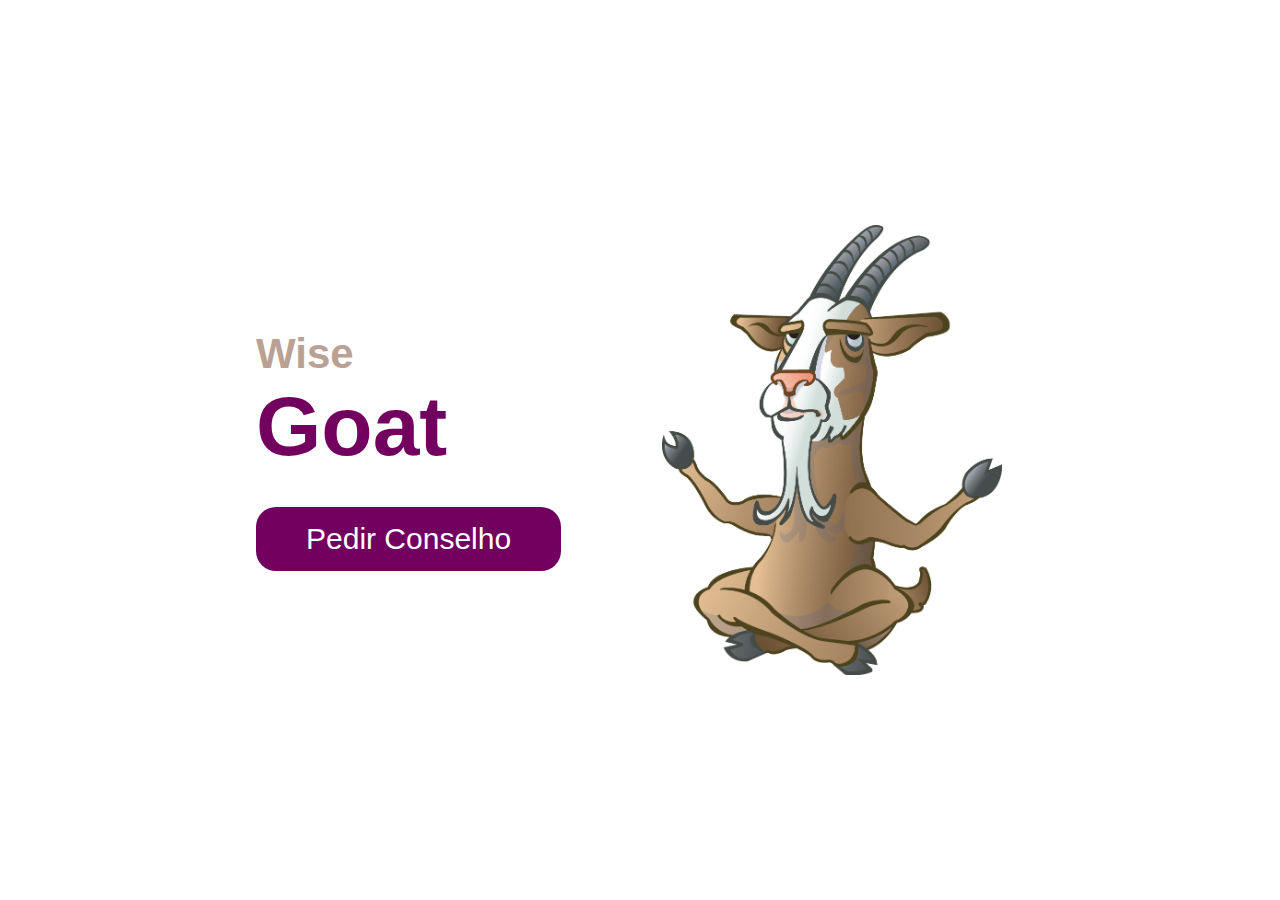
==== index.html @ f7ca5ea4 "first commit: basic layout" ====
<!DOCTYPE html>
<html lang="en">
<head>
    <meta charset="UTF-8">
    <meta http-equiv="X-UA-Compatible" content="IE=edge">
    <meta name="viewport" content="width=device-width, initial-scale=1.0">
    <title>Wise Goat</title>
    <link rel="stylesheet" href="style.css">
</head>
<body>
    <div class="wrapper">
        <div class="title">
            <h3>Wise</h3>
            <h1>Goat</h1>
            <br>
            <br>
            <a href="">Pedir Conselho</a>
        </div>
        <div class="goat">
            <img src="./assets/bodezinho.png" alt="">
        </div>
    </div>
</body>
</html>
---- style.css ----
* {
    padding: 0;
    margin: 0;
    box-sizing: border-box;
    text-decoration: none;
    font-size: 14px;
    font-family:Arial, Helvetica, sans-serif;
}

body {
    width: 100%;
    display: flex;
    justify-content: center;
}

.wrapper{
    display: flex;
    align-items: center;
    width: 60%;
    height: 100vh;
    justify-content: center;
}

.title{
    display: flex;
    align-items: flex-start;
    width: 50%;
    flex-direction: column;
}

h3 {
    font-size: 3rem;
    color: #BAA193;
}

h1{
    font-size: 6rem;
    color: #72005F;
}

a {
    background-color: #72005F;
    color: white;
    border-radius: 20px;
    padding: 15px 50px;
    font-size: 30px;
}

.goat{
    display: flex;
    justify-content: center;
    width: 50%;
}
.goat img{
    height: 50vh;
}
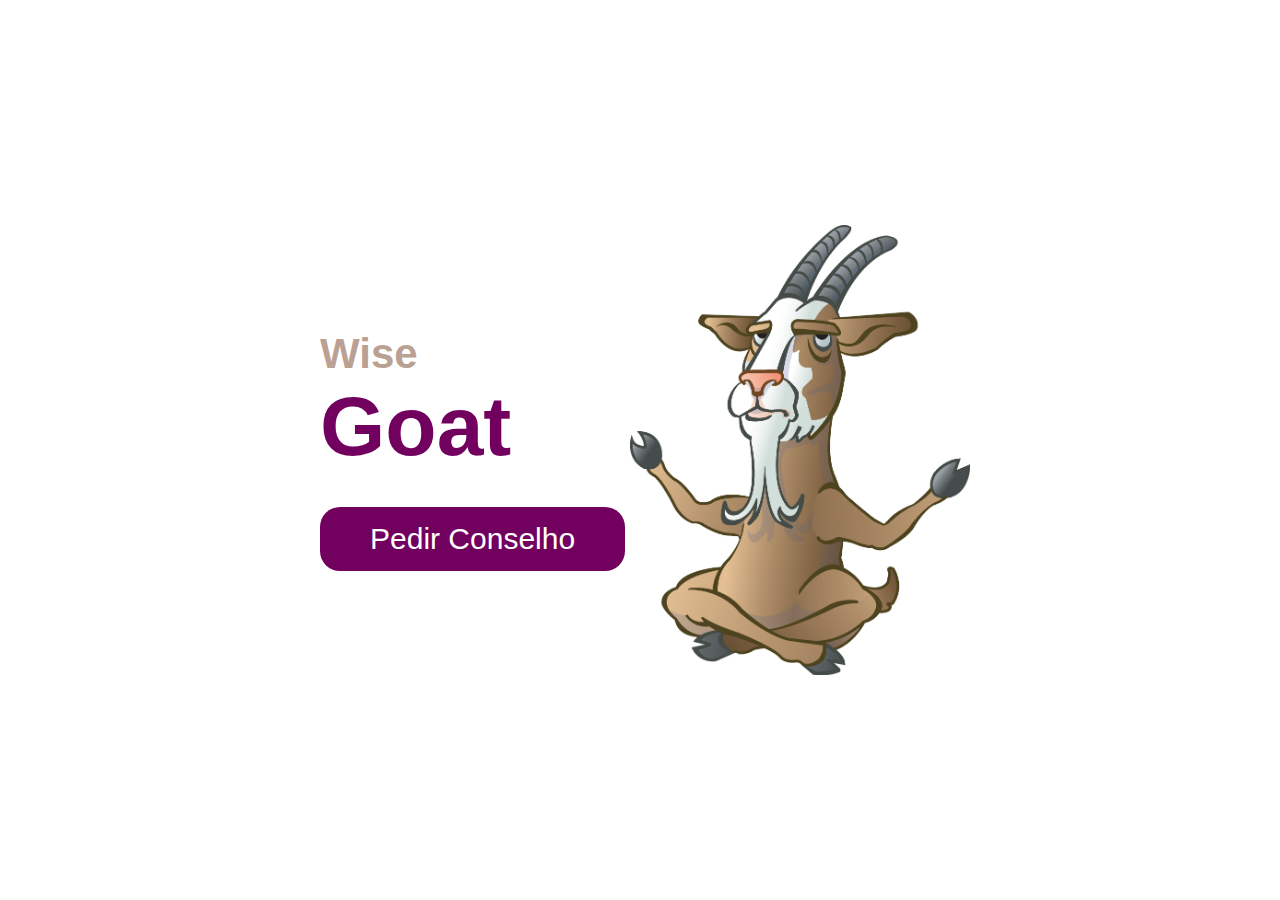
==== commit 6b048133: "added the script for random messages and made some general improvements on layout" ====
--- a/index.html
+++ b/index.html
@@ -14,7 +14,7 @@
             <h1>Goat</h1>
             <br>
             <br>
-            <a href="">Pedir Conselho</a>
+            <a href="advice.html">Pedir Conselho</a>
         </div>
         <div class="goat">
             <img src="./assets/bodezinho.png" alt="">
--- a/style.css
+++ b/style.css
@@ -16,9 +16,8 @@
 .wrapper{
     display: flex;
     align-items: center;
-    width: 60%;
-    height: 100vh;
-    justify-content: center;
+    width: 50%;
+    height: 100vh;  
 }
 
 .title{
@@ -53,4 +52,13 @@
 }
 .goat img{
     height: 50vh;
+}
+
+@media (max-width: 1024px) {
+    .wrapper{
+        flex-direction: column;
+    }
+    .goat{
+        padding: 20px;
+    }
 }